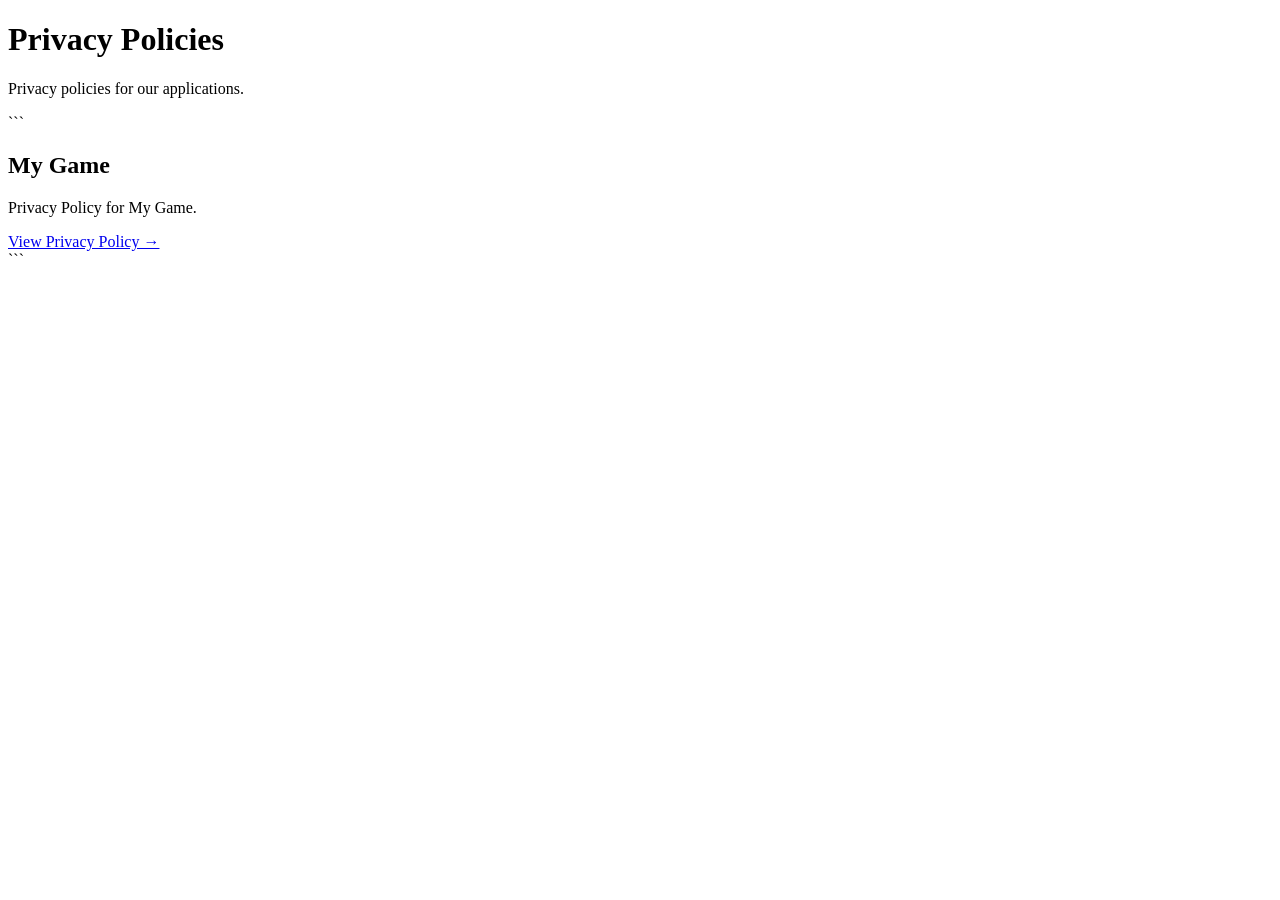
==== index.html @ 6e7035e1 "Create index.html" ====
<!DOCTYPE html>

<html lang="en">
<head>
    <meta charset="UTF-8">
    <meta name="viewport" content="width=device-width, initial-scale=1.0">
    <meta name="description" content="Privacy policies for our applications.">
    <title>Privacy Policies</title>
    <link rel="stylesheet" href="css/style.css">
</head>

<body>
    <main class="container">
        <header class="page-header">
            <h1>Privacy Policies</h1>
            <p>
                Privacy policies for our applications.
            </p>
        </header>

```
    <section class="card">
        <h2>My Game</h2>
        <p>
            Privacy Policy for My Game.
        </p>
        <a href="apps/mi-juego/">
            View Privacy Policy →
        </a>
    </section>
</main>
```

</body>
</html>
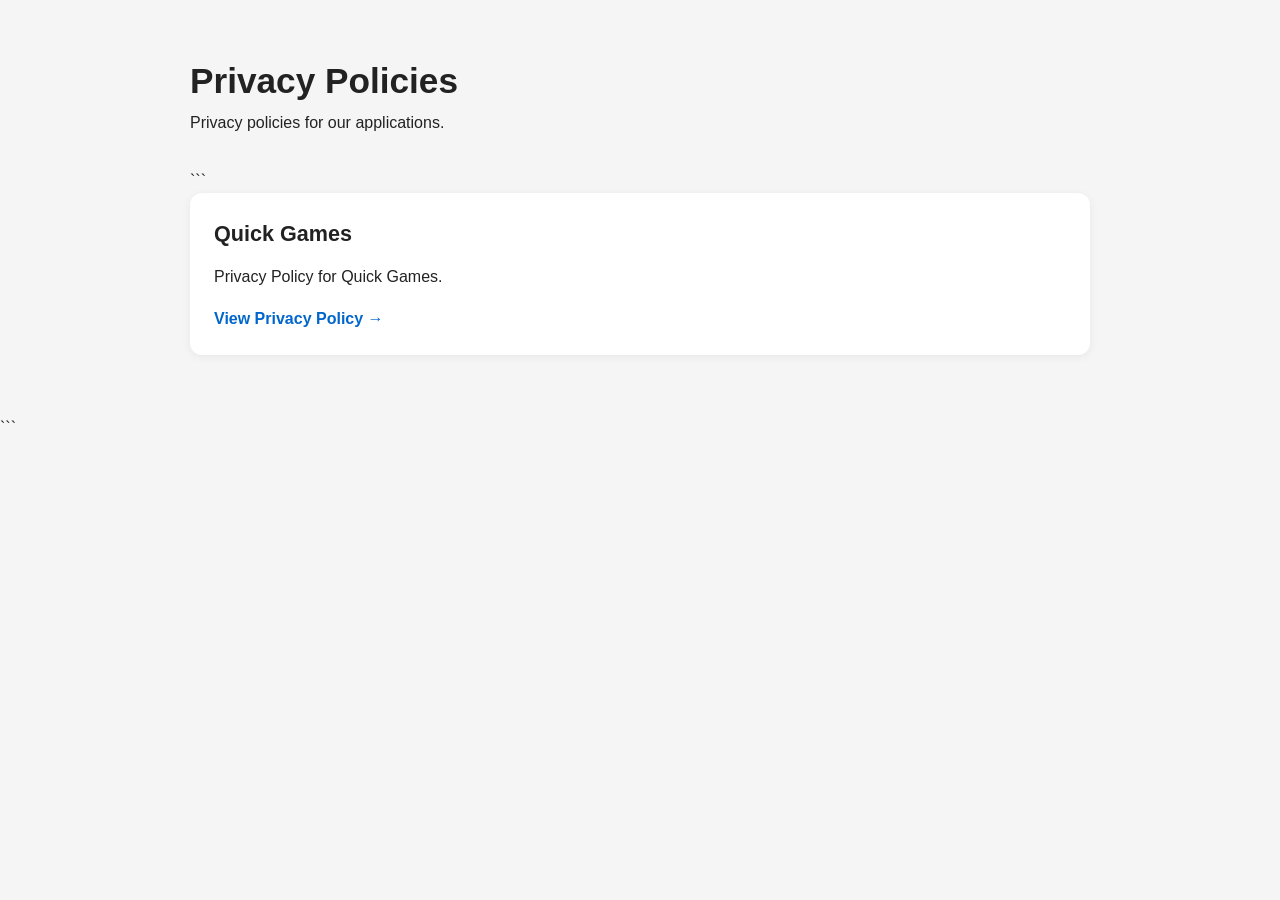
==== commit e712914a: "Update index.html" ====
--- a/index.html
+++ b/index.html
@@ -20,11 +20,11 @@
 
 ```
     <section class="card">
-        <h2>My Game</h2>
+        <h2>Quick Games</h2>
         <p>
-            Privacy Policy for My Game.
+            Privacy Policy for Quick Games.
         </p>
-        <a href="apps/mi-juego/">
+        <a href="apps/quick-games/">
             View Privacy Policy →
         </a>
     </section>
--- a/css/style.css
+++ b/css/style.css
@@ -0,0 +1,95 @@
+* {
+  box-sizing: border-box;
+  }
+
+html {
+font-size: 16px;
+}
+
+body {
+margin: 0;
+background: #f5f5f5;
+color: #222;
+font-family:
+-apple-system,
+BlinkMacSystemFont,
+"Segoe UI",
+Roboto,
+Helvetica,
+Arial,
+sans-serif;
+line-height: 1.6;
+}
+
+.container {
+width: min(900px, calc(100% - 32px));
+margin: 0 auto;
+padding: 60px 0;
+}
+
+.page-header {
+margin-bottom: 32px;
+}
+
+h1 {
+margin: 0 0 8px;
+font-size: 2.2rem;
+line-height: 1.2;
+}
+
+h2 {
+margin-top: 36px;
+margin-bottom: 12px;
+font-size: 1.35rem;
+}
+
+p {
+margin: 0 0 16px;
+}
+
+.card {
+padding: 24px;
+background: #fff;
+border-radius: 12px;
+box-shadow: 0 2px 10px rgba(0, 0, 0, 0.06);
+}
+
+.card h2 {
+margin-top: 0;
+}
+
+a {
+color: #0066cc;
+font-weight: 600;
+text-decoration: none;
+}
+
+a:hover {
+text-decoration: underline;
+}
+
+.last-updated {
+color: #666;
+font-size: 0.9rem;
+}
+
+ul {
+padding-left: 24px;
+}
+
+@media (max-width: 600px) {
+.container {
+padding: 32px 0;
+}
+
+```
+h1 {
+    font-size: 1.8rem;
+}
+
+.card {
+    padding: 20px;
+}
+```
+
+}
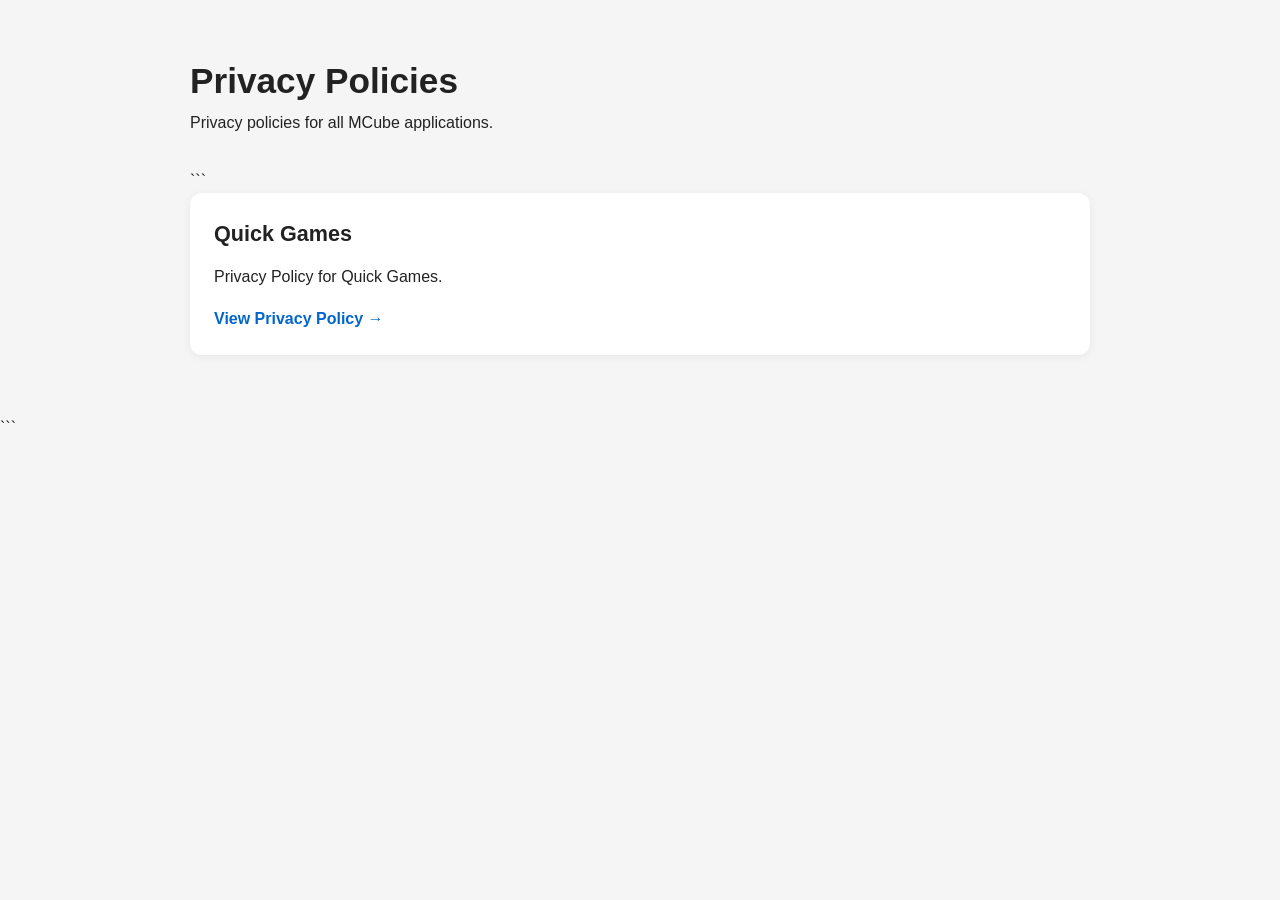
==== commit 8cb61d3f: "Update index.html" ====
--- a/index.html
+++ b/index.html
@@ -14,7 +14,7 @@
         <header class="page-header">
             <h1>Privacy Policies</h1>
             <p>
-                Privacy policies for our applications.
+                Privacy policies for all MCube applications.
             </p>
         </header>
 
@@ -24,7 +24,7 @@
         <p>
             Privacy Policy for Quick Games.
         </p>
-        <a href="apps/quick-games/">
+        <a href="apps/quick_games/">
             View Privacy Policy →
         </a>
     </section>
